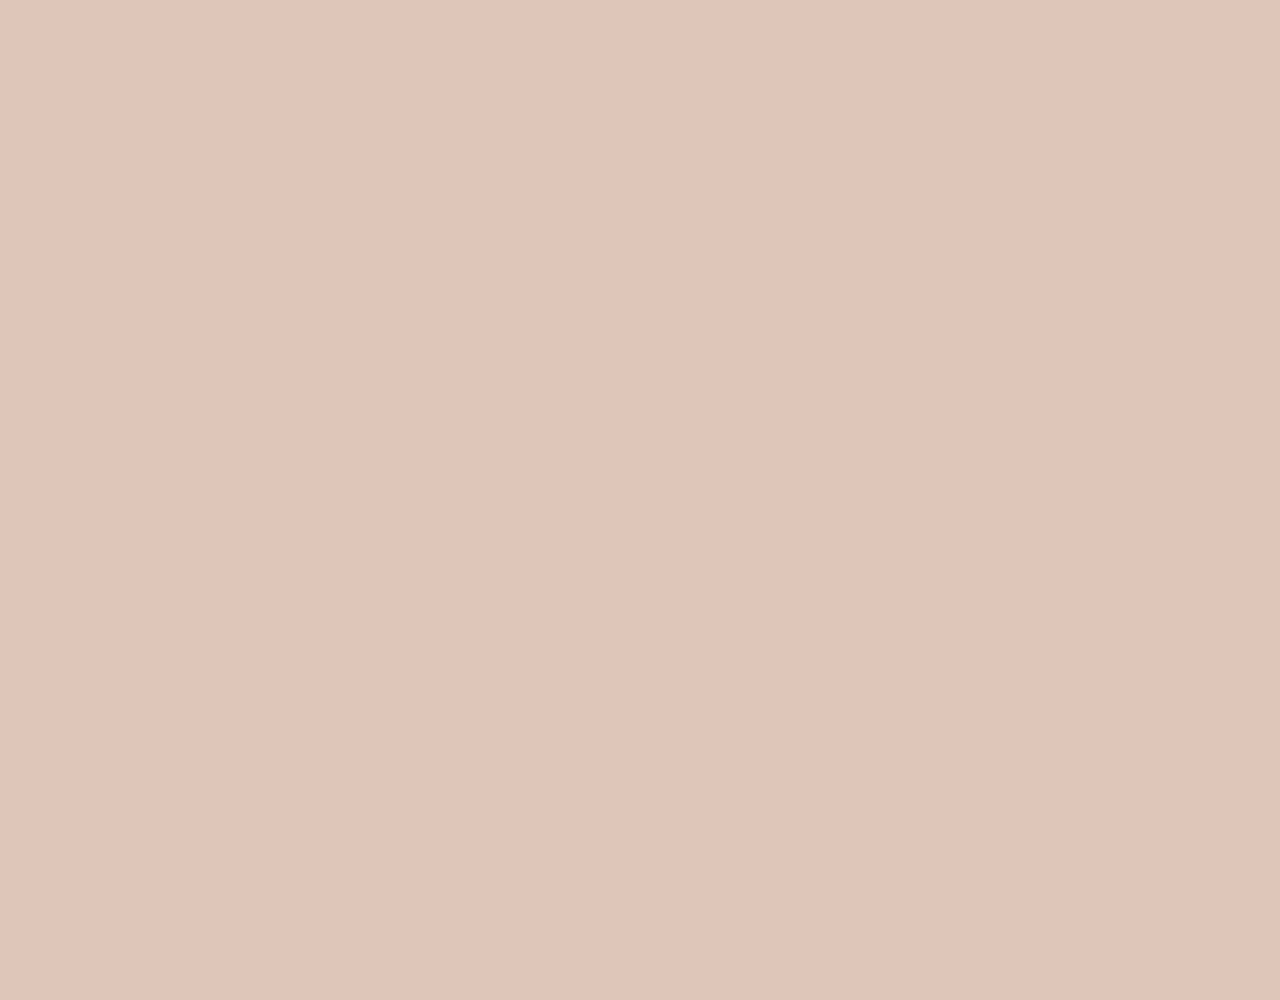
==== docs/about.html @ 9e976034 "second commit" ====
<!DOCTYPE html>
<html>
  <head>
    <meta name="viewport" content="width=device-width">
    <meta charset="uft-8">
    <title>Comune</title>
    <link href="https://fonts.googleapis.com/css?family=Cormorant+Garamond" rel="stylesheet" type="text/css">
    <link rel="stylesheet" href="styles.css">
    <script type="text/javascript" src="js/jquery-3.1.1.min.js"></script>
    <script type="text/javascript" src="js/scripts.js"></script>
  </head>
  <body>
    <div id="menu" onclick="mobileMenu()"><span onclick="mobileIcon()" class="hamburger-icon"><span class="hamburger-bar hamburger-bar-1"></span><span class="hamburger-bar hamburger-bar-2"></span><span class="hamburger-bar hamburger-bar-3"></span></span></div><a href="index.html" class="logo"><img src="imgs/comune_logo.svg"></a>
    <nav id="mobile-nav"><a href="about.html" class="mobile-nav-item">about</a><a href="menu.html" class="mobile-nav-item">menu</a><a href="reserve.html" class="mobile-nav-item">reserve</a><a href="events.html" class="mobile-nav-item">events</a><a href="contact.html" class="mobile-nav-item">contact</a><a href="team.html" class="mobile-nav-item team">team</a></nav>
    <nav class="desktop-nav">
      <nav class="nav-links"><a href="about.html" class="nav-item">about</a><a href="menu.html" class="nav-item">menu</a><a href="reserve.html" class="nav-item">reserve</a><a href="events.html" class="nav-item">events</a><a href="contact.html" class="nav-item">contact</a><a href="team.html" class="nav-item team">team</a></nav>
    </nav>
    <section class="about-container">
      <div class="about-copy__container">
        <h3 class="about-copy__headline">
           
          to share
        </h3>
        <p class="about-copy__subline">Comune is built on the principle of sharing, and driven by the power of food to connect us to each other, to our community, and to the whole planet. Every ingredient we select, every flavor we combine, every menu we prepare, every moment we help create—everything we do and every reason we do it sprouts from a singular and unwavering purpose: <i>to share.</i></p>
        <h3 class="about-copy__headline">We share knowledge</h3>
        <p class="about-copy__subline">There’s magic to food. But there’s also science, history and geography. We won’t bore you with every last detail, but we believe sharing a bit of your dish’s backstory makes the flavor more meaningful and memorable.</p>
        <h3 class="about-copy__headline">We share moments</h3>
        <p class="about-copy__subline">Coming together over a meal to revel, reminisce or forge something new. Trying a dish that ends up becoming your dish. Testing culinary horizons bite by bite, every meal is a moment to savor, celebrate, and share.</p>
        <h3 class="about-copy__headline">We share friendship</h3>
        <p class="about-copy__subline">New faces and old regulars. Neighbors and townies. Waitstaff, chefs and everyone who makes this place work. We’re here to mean something to one other, and at our best when we’re sharing each other’s company and living life a little better.</p>
      </div>
    </section>
    <footer class="footer-container"><a href="http://www.google.com/maps/search/677%20Parsons%20Avenue%2C%20Columbus%2C%20OH%2043206" target="_blank" class="site-location__address"><span>677 Parsons Avenue,</span><span> Columbus, OH 43206</span></a><a href="tel:614-555-1234" class="site-location__tel">614-555-1234</a></footer>
  </body>
</html>
---- docs/styles.css ----
/*! normalize.css v3.0.2 | MIT License | git.io/normalize */
/**
 * 1. Set default font family to sans-serif.
 * 2. Prevent iOS text size adjust after orientation change, without disabling
 *    user zoom.
 */
html {
  font-family: sans-serif;
  /* 1 */
  -ms-text-size-adjust: 100%;
  /* 2 */
  -webkit-text-size-adjust: 100%;
  /* 2 */ }

/**
 * Remove default margin.
 */
body {
  margin: 0; }

/* HTML5 display definitions
   ========================================================================== */
/**
 * Correct `block` display not defined for any HTML5 element in IE 8/9.
 * Correct `block` display not defined for `details` or `summary` in IE 10/11
 * and Firefox.
 * Correct `block` display not defined for `main` in IE 11.
 */
article,
aside,
details,
figcaption,
figure,
footer,
header,
hgroup,
main,
menu,
nav,
section,
summary {
  display: block; }

/**
 * 1. Correct `inline-block` display not defined in IE 8/9.
 * 2. Normalize vertical alignment of `progress` in Chrome, Firefox, and Opera.
 */
audio,
canvas,
progress,
video {
  display: inline-block;
  /* 1 */
  vertical-align: baseline;
  /* 2 */ }

/**
 * Prevent modern browsers from displaying `audio` without controls.
 * Remove excess height in iOS 5 devices.
 */
audio:not([controls]) {
  display: none;
  height: 0; }

/**
 * Address `[hidden]` styling not present in IE 8/9/10.
 * Hide the `template` element in IE 8/9/11, Safari, and Firefox < 22.
 */
[hidden],
template {
  display: none; }

/* Links
   ========================================================================== */
/**
 * Remove the gray background color from active links in IE 10.
 */
a {
  background-color: transparent; }

/**
 * Improve readability when focused and also mouse hovered in all browsers.
 */
a:active,
a:hover {
  outline: 0; }

/* Text-level semantics
   ========================================================================== */
/**
 * Address styling not present in IE 8/9/10/11, Safari, and Chrome.
 */
abbr[title] {
  border-bottom: 1px dotted; }

/**
 * Address style set to `bolder` in Firefox 4+, Safari, and Chrome.
 */
b,
strong {
  font-weight: bold; }

/**
 * Address styling not present in Safari and Chrome.
 */
dfn {
  font-style: italic; }

/**
 * Address variable `h1` font-size and margin within `section` and `article`
 * contexts in Firefox 4+, Safari, and Chrome.
 */
h1 {
  font-size: 2em;
  margin: 0.67em 0; }

/**
 * Address styling not present in IE 8/9.
 */
mark {
  background: #ff0;
  color: #000; }

/**
 * Address inconsistent and variable font size in all browsers.
 */
small {
  font-size: 80%; }

/**
 * Prevent `sub` and `sup` affecting `line-height` in all browsers.
 */
sub,
sup {
  font-size: 75%;
  line-height: 0;
  position: relative;
  vertical-align: baseline; }

sup {
  top: -0.5em; }

sub {
  bottom: -0.25em; }

/* Embedded content
   ========================================================================== */
/**
 * Remove border when inside `a` element in IE 8/9/10.
 */
img {
  border: 0; }

/**
 * Correct overflow not hidden in IE 9/10/11.
 */
svg:not(:root) {
  overflow: hidden; }

/* Grouping content
   ========================================================================== */
/**
 * Address margin not present in IE 8/9 and Safari.
 */
figure {
  margin: 1em 40px; }

/**
 * Address differences between Firefox and other browsers.
 */
hr {
  -moz-box-sizing: content-box;
  box-sizing: content-box;
  height: 0; }

/**
 * Contain overflow in all browsers.
 */
pre {
  overflow: auto; }

/**
 * Address odd `em`-unit font size rendering in all browsers.
 */
code,
kbd,
pre,
samp {
  font-family: monospace, monospace;
  font-size: 1em; }

/* Forms
   ========================================================================== */
/**
 * Known limitation: by default, Chrome and Safari on OS X allow very limited
 * styling of `select`, unless a `border` property is set.
 */
/**
 * 1. Correct color not being inherited.
 *    Known issue: affects color of disabled elements.
 * 2. Correct font properties not being inherited.
 * 3. Address margins set differently in Firefox 4+, Safari, and Chrome.
 */
button,
input,
optgroup,
select,
textarea {
  color: inherit;
  /* 1 */
  font: inherit;
  /* 2 */
  margin: 0;
  /* 3 */ }

/**
 * Address `overflow` set to `hidden` in IE 8/9/10/11.
 */
button {
  overflow: visible; }

/**
 * Address inconsistent `text-transform` inheritance for `button` and `select`.
 * All other form control elements do not inherit `text-transform` values.
 * Correct `button` style inheritance in Firefox, IE 8/9/10/11, and Opera.
 * Correct `select` style inheritance in Firefox.
 */
button,
select {
  text-transform: none; }

/**
 * 1. Avoid the WebKit bug in Android 4.0.* where (2) destroys native `audio`
 *    and `video` controls.
 * 2. Correct inability to style clickable `input` types in iOS.
 * 3. Improve usability and consistency of cursor style between image-type
 *    `input` and others.
 */
button,
html input[type="button"],
input[type="reset"],
input[type="submit"] {
  -webkit-appearance: button;
  /* 2 */
  cursor: pointer;
  /* 3 */ }

/**
 * Re-set default cursor for disabled elements.
 */
button[disabled],
html input[disabled] {
  cursor: default; }

/**
 * Remove inner padding and border in Firefox 4+.
 */
button::-moz-focus-inner,
input::-moz-focus-inner {
  border: 0;
  padding: 0; }

/**
 * Address Firefox 4+ setting `line-height` on `input` using `!important` in
 * the UA stylesheet.
 */
input {
  line-height: normal; }

/**
 * It's recommended that you don't attempt to style these elements.
 * Firefox's implementation doesn't respect box-sizing, padding, or width.
 *
 * 1. Address box sizing set to `content-box` in IE 8/9/10.
 * 2. Remove excess padding in IE 8/9/10.
 */
input[type="checkbox"],
input[type="radio"] {
  box-sizing: border-box;
  /* 1 */
  padding: 0;
  /* 2 */ }

/**
 * Fix the cursor style for Chrome's increment/decrement buttons. For certain
 * `font-size` values of the `input`, it causes the cursor style of the
 * decrement button to change from `default` to `text`.
 */
input[type="number"]::-webkit-inner-spin-button,
input[type="number"]::-webkit-outer-spin-button {
  height: auto; }

/**
 * 1. Address `appearance` set to `searchfield` in Safari and Chrome.
 * 2. Address `box-sizing` set to `border-box` in Safari and Chrome
 *    (include `-moz` to future-proof).
 */
input[type="search"] {
  -webkit-appearance: textfield;
  /* 1 */
  -moz-box-sizing: content-box;
  -webkit-box-sizing: content-box;
  /* 2 */
  box-sizing: content-box; }

/**
 * Remove inner padding and search cancel button in Safari and Chrome on OS X.
 * Safari (but not Chrome) clips the cancel button when the search input has
 * padding (and `textfield` appearance).
 */
input[type="search"]::-webkit-search-cancel-button,
input[type="search"]::-webkit-search-decoration {
  -webkit-appearance: none; }

/**
 * Define consistent border, margin, and padding.
 */
fieldset {
  border: 1px solid #c0c0c0;
  margin: 0 2px;
  padding: 0.35em 0.625em 0.75em; }

/**
 * 1. Correct `color` not being inherited in IE 8/9/10/11.
 * 2. Remove padding so people aren't caught out if they zero out fieldsets.
 */
legend {
  border: 0;
  /* 1 */
  padding: 0;
  /* 2 */ }

/**
 * Remove default vertical scrollbar in IE 8/9/10/11.
 */
textarea {
  overflow: auto; }

/**
 * Don't inherit the `font-weight` (applied by a rule above).
 * NOTE: the default cannot safely be changed in Chrome and Safari on OS X.
 */
optgroup {
  font-weight: bold; }

/* Tables
   ========================================================================== */
/**
 * Remove most spacing between table cells.
 */
table {
  border-collapse: collapse;
  border-spacing: 0; }

td,
th {
  padding: 0; }

/*******************
General
*******************/
@font-face {
  font-family: 'Euclid Triangle-Reg';
  src: url("/stylesheets/webfonts/EuclidTriangle-Regular.otf") format("opentype"); }

@font-face {
  font-family: 'Euclid Triangle-Semi';
  src: url("/stylesheets/webfonts/EuclidTriangle-Semibold.otf") format("opentype"); }

@font-face {
  font-family: 'Euclid CircularA-Reg';
  src: url("/stylesheets/webfonts/EuclidCircularA-Regular.otf") format("opentype"); }

@font-face {
  font-family: 'Euclid CircularA-Bold';
  src: url("/stylesheets/webfonts/EuclidCircularA-Bold.otf") format("opentype"); }

@font-face {
  font-family: 'ACaslonPro-Italic';
  src: url("/stylesheets/webfonts/ACaslonPro-Italic.otf") format("opentype"); }

@font-face {
  font-family: 'ACaslonPro-Reg';
  src: url("/stylesheets/webfonts/ACaslonPro-Regular.otf") format("opentype"); }

* {
  box-sizing: border-box; }

a {
  text-decoration: none; }

img {
  max-width: 100%; }

body {
  position: relative;
  background-color: #dec6b9;
  opacity: 0;
  /* make things invisible upon start */
  animation: fadeIn ease-in 1;
  /* call our keyframe named fadeIn, use animattion ease-in and repeat it only 1 time */
  animation-fill-mode: forwards;
  /* this makes sure that after animation is done we remain at the last keyframe value (opacity: 1)*/
  animation-duration: .5s;
  animation-delay: .2s; }

@keyframes fadeIn {
  from {
    opacity: 0; }
  to {
    opacity: 1; } }

.img-responsive {
  max-width: 100%;
  width: 100%;
  height: auto;
  padding: 0;
  margin: 0; }

.team {
  display: none; }

.hamburger-icon {
  position: fixed;
  z-index: 20;
  width: 50px;
  height: 13px;
  left: 20px;
  top: 24px;
  display: flex;
  justify-content: space-evenly; }

.hamburger-bar {
  background-color: white;
  height: 1px;
  width: 20px;
  border-radius: 3px;
  position: absolute;
  left: 0;
  box-shadow: 0px 2px 10px #000;
  transition: all 0.25s ease-in-out; }

.hamburger-bar-2 {
  top: 0;
  bottom: 0;
  margin: auto; }

.hamburger-bar-3 {
  bottom: 0; }

#menu.open .hamburger-bar-1 {
  transform: translateY(7px) translateY(-50%) rotate(45deg); }

#menu.open .hamburger-bar-2 {
  opacity: 0; }

#menu.open .hamburger-bar-3 {
  transform: translateY(-7px) translateY(50%) rotate(-45deg); }

.scrolled-nav {
  background-color: #dec6b9; }

#mobile-nav {
  position: fixed;
  top: 0;
  z-index: 10;
  display: flex;
  flex-direction: column;
  align-items: center;
  padding: 150px 0;
  width: 40%;
  background-color: rgba(0, 0, 0, 0.9);
  height: 100vh;
  justify-content: space-evenly;
  left: -40%;
  transition: all 0.3s ease-in-out; }

.is-open {
  left: 0 !important;
  transition: all 0.3s ease-in-out; }

.desktop-nav {
  display: none; }

.nav-item,
.mobile-nav-item {
  font-family: "ACaslonPro-Italic", Helvetica, sans-serif;
  color: #ffffff;
  line-height: 88%; }

.nav-item {
  transition: all .3s ease-in-out; }

.logo,
.nav-links {
  position: relative;
  z-index: 10; }

.logo {
  padding-top: 24px;
  display: flex;
  justify-content: center; }

.nav-links {
  display: flex;
  justify-content: space-evenly;
  margin-top: 12px;
  max-width: 700px;
  width: 100%; }

@media screen and (min-width: 768px) {
  .desktop-nav {
    position: sticky;
    top: 0;
    z-index: 10;
    display: flex;
    flex-direction: column;
    align-items: center;
    padding: 12px 0; }
  .hamburger-icon,
  .mobile-nav {
    display: none; }
  .nav-item:hover {
    text-shadow: 1px 1px 5px #fff;
    transition: all .3s ease-in-out; } }

/*******************
Footer
*******************/
.footer-container {
  position: fixed;
  display: flex;
  justify-content: center;
  margin: auto;
  width: 100%;
  padding: 12px;
  bottom: 0;
  background-color: #dec6b9; }

.site-location__address,
.site-location__tel {
  font-family: "ACaslonPro-Italic", Helvetica, sans-serif;
  font-size: .75em;
  text-align: center;
  color: #ffffff;
  letter-spacing: .5px; }

.site-location__tel {
  margin-left: 12px; }

@media screen and (min-width: 768px) {
  .footer-container {
    background-color: initial; } }

.home-container {
  position: absolute;
  top: 0;
  height: 100vh;
  width: 100vw;
  background-image: url(imgs/green-peppercorns.jpg);
  background-size: cover;
  background-position: center; }

.home-copy__container {
  padding: 28px;
  background: linear-gradient(to right, rgba(0, 0, 0, 0.65) 0%, transparent 100%);
  height: 100%;
  display: flex;
  flex-direction: column;
  justify-content: center; }

.home-copy__headline,
.home-copy__subline,
.home-copy__subline strong {
  color: #ffffff;
  font-size: 13px; }

.home-copy__headline {
  font-family: "Euclid Triangle-Semi", Helvetica, sans-serif;
  text-transform: uppercase;
  letter-spacing: 3px; }

.home-copy__subline {
  font-family: "ACaslonPro-Reg", Helvetica, sans-serif;
  letter-spacing: 2px;
  line-height: 24px; }

.home-copy__subline strong {
  font-family: "ACaslonPro-Reg", Helvetica, sans-serif; }

@media screen and (min-width: 768px) {
  .home-copy__container {
    width: 40%;
    margin-left: 50%;
    padding: 0;
    background: none;
    max-width: 375px; } }

@media screen and (min-width: 996px) {
  .home-copy__container {
    margin-left: 60%; } }

.about-container {
  position: absolute;
  top: 0;
  width: 100vw;
  background-image: url(imgs/mushrooms.jpg);
  background-size: cover;
  background-position-x: -350px; }

.about-copy__container {
  padding: 28px;
  background: linear-gradient(to right, rgba(0, 0, 0, 0.65) 0%, transparent 100%);
  height: 100%;
  display: flex;
  margin-top: 100px;
  flex-direction: column;
  justify-content: center; }

.about-copy__headline,
.about-copy__subline,
.about-copy__subline strong {
  color: #ffffff;
  font-size: 12px; }

.about-copy__headline {
  font-family: "Euclid Triangle-Semi", Helvetica, sans-serif;
  text-transform: uppercase;
  letter-spacing: 3px; }

.about-copy__subline {
  font-family: "ACaslonPro-Reg", Helvetica, sans-serif;
  letter-spacing: 2px;
  padding-bottom: 48px;
  opacity: 0.75; }

.about-copy__subline strong {
  font-family: "ACaslonPro-Reg", Helvetica, sans-serif;
  opacity: 0.75; }

@media screen and (min-width: 768px) {
  .about-container {
    background-position-x: initial; }
  .about-copy__container {
    width: 70%;
    margin-left: 30%;
    background: none; } }

@media screen and (min-width: 996px) {
  .about-copy__container {
    width: 40%;
    margin-left: 60%;
    max-width: 650px; }
  .about-copy__subline {
    padding-bottom: 24px; } }

@media screen and (min-width: 1200px) {
  .about-container {
    height: 100vh; } }

.menu-body {
  background-image: url(imgs/menu_BG.jpg);
  background-size: 100%; }

.menu-container {
  display: flex;
  flex-direction: column;
  justify-content: center;
  padding: 20px; }

.menu-container__menus {
  margin-top: 30%; }

.menu-container__buttons {
  display: flex;
  margin: auto;
  position: relative;
  top: 5vh; }

.tab-nav-button {
  margin-bottom: 12px;
  background-color: inherit;
  border: none; }

#active {
  border-bottom: 1px solid #ffffff; }

.menu-item {
  margin-bottom: 24px; }

.menu-item__heading {
  font-family: "Euclid CircularA-Bold", Helvetica, sans-serif; }

.tab-nav-button,
.menu-item__details {
  font-family: "ACaslonPro-Italic", Helvetica, sans-serif; }

.menu-tab__headline,
.menu-item__currency {
  font-family: "Euclid Triangle-Reg", Helvetica, sans-serif; }

.menu-tab__headline {
  color: #ffffff;
  text-align: center;
  font-size: 24px; }

.tab-nav-button a,
.menu-item__heading,
.menu-item__details,
.menu-item__currency,
.menu-item__cat {
  font-size: 12px;
  color: #ffffff;
  margin: 0;
  letter-spacing: 3px;
  text-shadow: 2px 2px 10px #000;
  transition: all 0.2s ease-in-out; }

.menu-item__cat,
.tab-nav-button a {
  font-size: inherit;
  text-shadow: none; }

.menu-item__cat {
  text-align: center;
  margin-bottom: 24px; }

@media screen and (min-width: 768px) {
  .menu-item__cat {
    text-align: left;
    margin-top: 48px; }
  .menu-container__menus {
    max-width: 760px;
    margin: 10% auto; } }

@media screen and (min-width: 996px) {
  .tab-nav-button a:hover {
    text-shadow: 0px 0px 10px #fff;
    transition: all 0.2s ease-in-out; } }

.reserve-body {
  position: absolute;
  top: 0;
  height: 100vh;
  width: 100vw;
  background-image: url(imgs/tomatos_BG.jpg);
  background-size: cover; }

.reserve-copy__container {
  height: 100vh;
  display: flex;
  align-items: center;
  justify-content: center; }

@media screen and (min-width: 768px) {
  .reserve-copy__container {
    position: absolute;
    right: 10%; } }

.contact-body {
  background-image: url(imgs/night-dinner_BG.jpg);
  background-size: cover;
  background-repeat: no-repeat; }

.content-container {
  display: flex;
  flex-direction: column;
  align-items: center;
  font-family: "ACaslonPro-Reg", Helvetica, sans-serif;
  padding: 0 24px;
  margin-bottom: 48px; }

.content-container__headline,
.content-container__subcopy {
  text-align: center;
  color: #ffffff;
  letter-spacing: 1.5px; }

.content-container__headline {
  font-family: "Euclid Triangle-Reg", Helvetica, sans-serif;
  text-transform: uppercase; }

.form-input::-webkit-input-placeholder {
  font-size: 12px; }

.content-container__subcopy {
  font-family: "ACaslonPro-Reg", Helvetica, sans-serif;
  font-size: 12px;
  text-shadow: 2px 2px 10px #000; }

a {
  color: #000000;
  text-decoration: none; }

label {
  width: 100%;
  display: block;
  margin-bottom: 1.5rem;
  position: relative; }

.form-control {
  color: #000000;
  background-color: #ffffff;
  border-color: rgba(221, 221, 221, 0.6); }

.form-control {
  display: block;
  width: 100%;
  padding: 0.75rem 0.75rem;
  font-size: 1rem;
  line-height: 1.5;
  color: #000000;
  background-color: #ffffff;
  background-image: none;
  border: 1px solid #dddddd;
  border-radius: 0; }

.form-ui {
  display: flex;
  flex-direction: column;
  width: 100%;
  max-width: 500px; }

.btn-brand {
  font-family: "ACaslonPro-Italic", Helvetica, sans-serif;
  color: #ffffff;
  background-color: rgba(172, 147, 119, 0);
  border-color: rgba(255, 255, 255, 0); }

h1 {
  font-family: "Euclid Triangle-Reg", Helvetica, sans-serif;
  color: #ffffff; }

@media screen and (min-width: 996px) {
  .contact-body {
    background-position: left; }
  .contact-body {
    background-image: url(imgs/night-dinner_BG.jpg);
    background-size: 50%; }
  .content-container {
    width: 50%;
    margin-left: auto;
    padding: 0 8%; }
  .content-container__subcopy {
    text-shadow: initial; } }

.events-copy__headline {
  display: flex;
  align-items: center;
  justify-content: center;
  height: 50vh; }
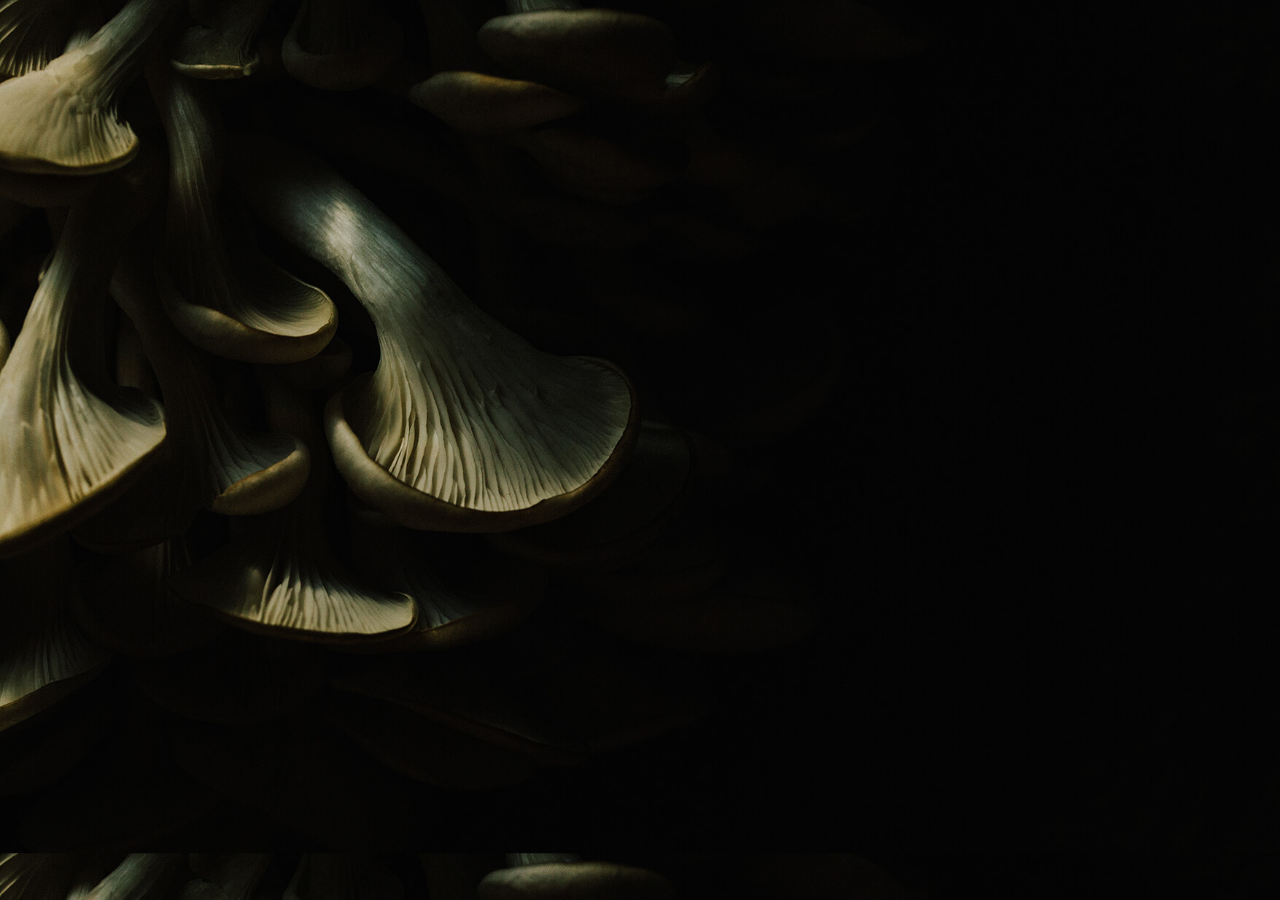
==== commit f78f06ca: "removed height vh" ====
--- a/docs/about.html
+++ b/docs/about.html
@@ -9,7 +9,7 @@
     <script type="text/javascript" src="js/jquery-3.1.1.min.js"></script>
     <script type="text/javascript" src="js/scripts.js"></script>
   </head>
-  <body>
+  <body class="about-body">
     <div id="menu" onclick="mobileMenu()"><span onclick="mobileIcon()" class="hamburger-icon"><span class="hamburger-bar hamburger-bar-1"></span><span class="hamburger-bar hamburger-bar-2"></span><span class="hamburger-bar hamburger-bar-3"></span></span></div><a href="index.html" class="logo"><img src="imgs/comune_logo.svg"></a>
     <nav id="mobile-nav"><a href="about.html" class="mobile-nav-item">about</a><a href="menu.html" class="mobile-nav-item">menu</a><a href="reserve.html" class="mobile-nav-item">reserve</a><a href="events.html" class="mobile-nav-item">events</a><a href="contact.html" class="mobile-nav-item">contact</a><a href="team.html" class="mobile-nav-item team">team</a></nav>
     <nav class="desktop-nav">
--- a/docs/styles.css
+++ b/docs/styles.css
@@ -473,7 +473,7 @@
   height: 100vh;
   justify-content: space-evenly;
   left: -40%;
-  transition: all 0.3s ease-in-out; }
+  transition: all 0.2s ease-in-out; }
 
 .is-open {
   left: 0 !important;
@@ -499,7 +499,9 @@
 .logo {
   padding-top: 24px;
   display: flex;
-  justify-content: center; }
+  justify-content: center;
+  margin: auto;
+  width: 80px; }
 
 .nav-links {
   display: flex;
@@ -552,18 +554,17 @@
   .footer-container {
     background-color: initial; } }
 
-.home-container {
-  position: absolute;
-  top: 0;
-  height: 100vh;
-  width: 100vw;
+.home-body {
   background-image: url(imgs/green-peppercorns.jpg);
   background-size: cover;
+  background-repeat: no-repeat;
   background-position: center; }
+
+.home-container {
+  height: 90vh; }
 
 .home-copy__container {
   padding: 28px;
-  background: linear-gradient(to right, rgba(0, 0, 0, 0.65) 0%, transparent 100%);
   height: 100%;
   display: flex;
   flex-direction: column;
@@ -587,6 +588,10 @@
 
 .home-copy__subline strong {
   font-family: "ACaslonPro-Reg", Helvetica, sans-serif; }
+
+@media screen and (max-height: 414px) {
+  .home-container {
+    height: initial; } }
 
 @media screen and (min-width: 768px) {
   .home-copy__container {
@@ -600,17 +605,18 @@
   .home-copy__container {
     margin-left: 60%; } }
 
+.about-body {
+  background-image: url(imgs/mushrooms.jpg);
+  background-position: center top; }
+
 .about-container {
   position: absolute;
   top: 0;
   width: 100vw;
-  background-image: url(imgs/mushrooms.jpg);
-  background-size: cover;
   background-position-x: -350px; }
 
 .about-copy__container {
   padding: 28px;
-  background: linear-gradient(to right, rgba(0, 0, 0, 0.65) 0%, transparent 100%);
   height: 100%;
   display: flex;
   margin-top: 100px;
@@ -647,6 +653,8 @@
     background: none; } }
 
 @media screen and (min-width: 996px) {
+  .about-body {
+    background-size: cover; }
   .about-copy__container {
     width: 40%;
     margin-left: 60%;
@@ -654,13 +662,9 @@
   .about-copy__subline {
     padding-bottom: 24px; } }
 
-@media screen and (min-width: 1200px) {
-  .about-container {
-    height: 100vh; } }
-
 .menu-body {
-  background-image: url(imgs/menu_BG.jpg);
-  background-size: 100%; }
+  background-image: url(imgs/comune_texture_10.jpg);
+  background-size: cover; }
 
 .menu-container {
   display: flex;
@@ -669,13 +673,14 @@
   padding: 20px; }
 
 .menu-container__menus {
-  margin-top: 30%; }
+  margin-top: 20%; }
 
 .menu-container__buttons {
   display: flex;
   margin: auto;
   position: relative;
-  top: 5vh; }
+  top: 5vh;
+  flex-direction: column; }
 
 .tab-nav-button {
   margin-bottom: 12px;
@@ -709,7 +714,7 @@
 .menu-item__details,
 .menu-item__currency,
 .menu-item__cat {
-  font-size: 12px;
+  font-size: 16px;
   color: #ffffff;
   margin: 0;
   letter-spacing: 3px;
@@ -718,7 +723,6 @@
 
 .menu-item__cat,
 .tab-nav-button a {
-  font-size: inherit;
   text-shadow: none; }
 
 .menu-item__cat {
@@ -726,6 +730,12 @@
   margin-bottom: 24px; }
 
 @media screen and (min-width: 768px) {
+  .menu-container__buttons {
+    margin-right: auto;
+    position: fixed;
+    margin-top: 10%;
+    top: 15vh;
+    left: 5%; }
   .menu-item__cat {
     text-align: left;
     margin-top: 48px; }
